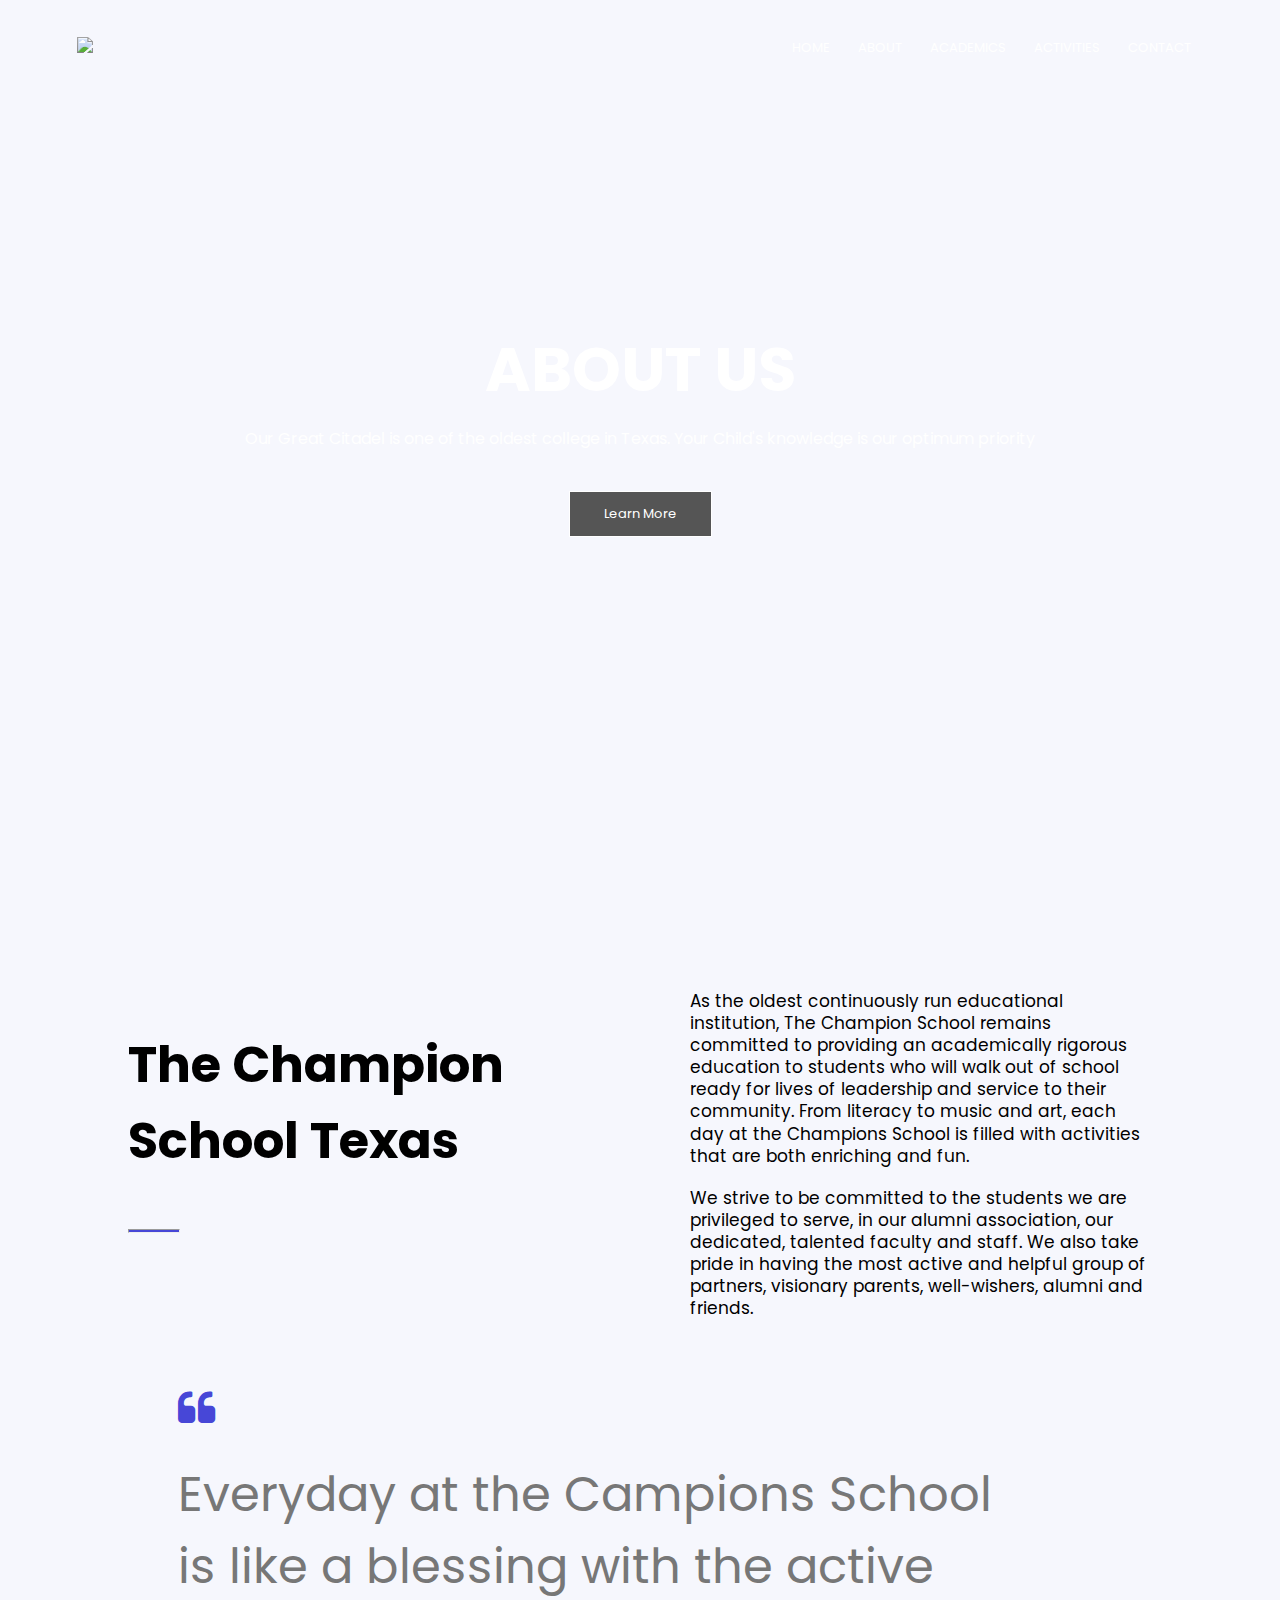
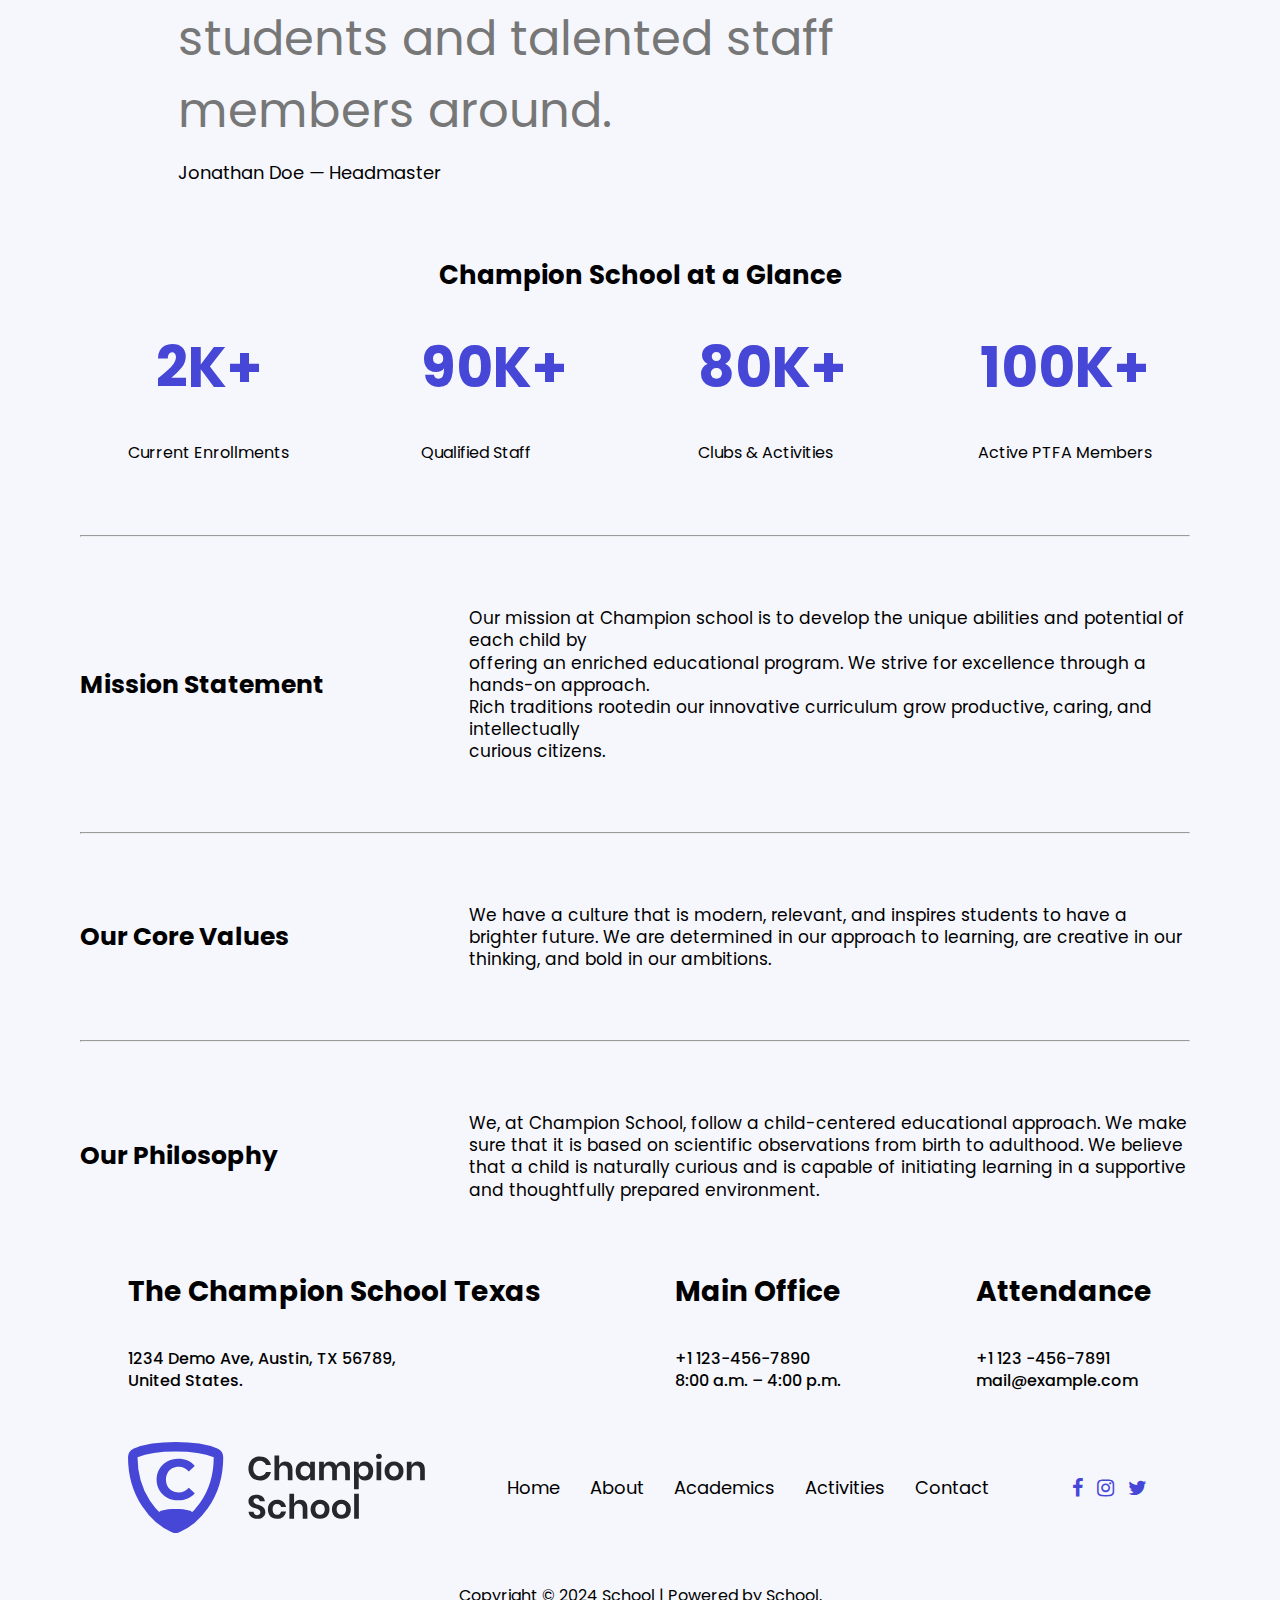
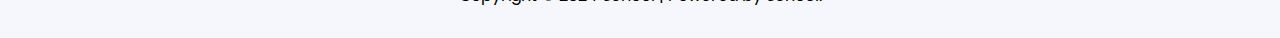
==== about.html @ 12ad3af4 "intial commit" ====
<!DOCTYPE html>
<html lang="en">
<head>
    <meta charset="UTF-8">
    <meta http-equiv="X-UA-Compatible" content="IE=edge">
    <meta name="viewport" content="width=device-width, initial-scale=1.0">
    <title>University Website Design</title>
    <link rel="preconnect" href="https://fonts.googleapis.com">
    <link href="https://fonts.googleapis.com/css2?family=Lato:wght@400;700&family
=League+Spartan:wght@400;500;600;700&family=Poppins:ital,wght@0,200;0,400;0,
500;0,600;0,900;1,400;1,600&display=swap" rel="stylesheet">
<link rel="preconnect" href="https://fonts.gstatic.com" crossorigin>
<link rel="stylesheet" href="font-awsome/css/font-awesome.min.css"> 
    <link rel="stylesheet" href="style.css">
</head>
<body>

     <section class="about-header">
         <nav>
              <a href="index.html"><img src="images/site-logo.svg"></a>
              <div class="nav-links" id="navLinks">
                <i class="fa fa-times" onclick="hideMenu()"></i>
                    <ul>
                        <li><a href="index.html">HOME</a></li>
                        <li><a href="about.html">ABOUT </a></li>
                        <li><a href="academics.html">ACADEMICS</a></li>
                        <li><a href="activities.html">ACTIVITIES</a></li>
                        <li><a href="contact.html">CONTACT</a></li>
                    </ul>
              </div>
              <i class="fa fa-bars" onclick="showMenu()"></i>
         </nav>

         <div class="text-box">
               <h1>ABOUT US</h1>
               <p>Our Great Citadel is one of the oldest college in Texas. Your Child's knowledge is 
                   our optimum priority<p>
                 <a href="" class="hero-btn">Learn More</a>
         </div>
         
     </section>


     <!------------Hero1 section-->

     <section class="hero1">
         <div class="heroText">
              <h3>The Champion<br> School Texas</h3>
                <hr class="hero"/>
         </div>
         <div class="heroNote">
            <p>As the oldest continuously run educational institution, The Champion School remains committed 
                to providing an academically rigorous education to students who will walk out of school ready
                 for lives of leadership and service to their community. From literacy to music and art, each
                  day at the Champions School is filled with activities that are both enriching and fun.
                 </p>
                 <p class="second">
                    We strive to be committed to the students we are privileged to serve, in our alumni association, 
                    our dedicated, talented faculty and staff. We also take pride in having the most active and helpful
                     group of partners, visionary parents, well-wishers, alumni and friends.
                 </p>
         </div>
     </section>

     <!-------------The headmaster----------->
     <section class="headmaster">
         <img src="images/school-template-headmaster-img.jpg" alt="">
         <div class="about-him">
            <i class="fa fa-quote-left"></i>
            <h3>Everyday at the Campions School<br> is like a blessing with the active 
                students and talented staff<br>members around.</h3>
                <p>Jonathan Doe — Headmaster</p>
         </div>
     </section>

            <section class="glance">
            <h3>Champion School at a Glance</h3>

                <div class="hero2">
                    
                        <div class="about2">
                                <h3>2K+ </h3>
                                <p>Current Enrollments</p>
                        </div>
                        <div class="about2">
                                <h3>90K+ </h3>
                                <p>Qualified Staff</p>
                        </div>
                            <div class="about2">
                                <h3>80K+ </h3>
                                <p>Clubs & Activities</p>
                            </div>
                            <div class="about2">
                                <h3>100K+ </h3>
                                <p>Active PTFA Members</p>
                            </div>
                </div>
            </section>


            <section class="hero3">
                <div class="mission">
                       <hr>
                       <div class="ourshoool">
                             <h3>Mission Statement</h3>
                             <p>Our mission at Champion school is to develop the unique abilities and potential of 
                                 each child by<br> offering an enriched educational program. We strive for excellence through 
                                 a hands-on approach.<br> Rich traditions rootedin our innovative curriculum grow productive, 
                                 caring, and intellectually<br> curious citizens.</p>
                       </div>
                       <hr>
                       <div class="ourshoool">
                             <h3>Our Core Values</h3>
                             <p>We have a culture that is modern, relevant, and inspires students to have a brighter 
                                 future. We are determined in our approach to learning, are creative in our thinking, 
                                 and bold in our ambitions.
                            </p>
                       </div>
                       <hr>
                       <div class="ourshoool">
                             <h3>Our Philosophy</h3>
                             <p>We, at Champion School, follow a child-centered educational approach. We make sure 
                                 that it is based on scientific observations from birth to adulthood. We believe that 
                                 a child is naturally curious and is capable of initiating learning in a supportive 
                                 and thoughtfully prepared environment.</p>
                       </div>
                </div>

            </section>

            <section class="championSchool">
                <div class="theschool">
                         <h3>The Champion School Texas​</h3>
                         <p>1234 Demo Ave, Austin, TX 56789,</p>
                         <p>United States.</p>
                </div>
                <div class="Main">
                        <h3>Main Office</h3>
                        <p>+1 123-456-7890</p>
                        <p>8:00 a.m. – 4:00 p.m.</p>
                </div>
                <div class="attendance​">
                    <h3>Attendance​</h3>
                    <p>+1 123 -456-7891</p>
                    <p>mail@example.com</p>
                </div>
            
            </section>
            
            <section class="footer">
            <footer>
                <img src="Images/site-logo (1).svg" alt="">
                 <div class="menu">
                     <ul>
                         <li>Home</li>
                         <li>About</li>
                         <li>Academics</li>
                         <li>Activities</li>
                         <li>Contact</li>
                     </ul>
                 </div>
                 <div class="footer-icons">
                     <i class="fa fa-facebook"></i>
                     <i class="fa fa-instagram"></i>
                     <i class="fa fa-twitter"></i>
                 </div>
            </footer>
            <p>Copyright © 2024 School | Powered by School.</p>
            </section>


     <!-------------Javascript for toggle menu------------>
     <script>
            var navLinks = document.getElementById("navLinks");

            function showMenu(){
                navLinks.style.right = "0";
            }
            function hideMenu(){
                navLinks.style.right = "-200px";
            }


     </script>
    
</body>
</html>
---- style.css ----
*{
    margin: 0;
    padding: 0;
    font-family: 'Lato', sans-serif;
    font-family: 'League Spartan', sans-serif;
    font-family: 'Poppins', sans-serif;   
}
body{
    background-color:#F6F7FD ;
}

.header{
    min-height: 120vh;
    width: 100%;
    background-image:  url(images/banner1.jpg);
    background-position: center;
    background-size: cover;
    position: relative;
}
nav{
    display: flex;
    padding: 2% 6%;
    justify-content: space-between;
    align-items: center;
}
nav img{
    width: 150px;
}
.nav-links{
    flex: 1;
    text-align: right;
}
.nav-links ul li{
    list-style: none;
    display: inline-block;
    padding: 8px 12px;
    position: relative; 
}
.nav-links ul li a{
    color: #fff;
    text-decoration: none;
    font-size: 13px;
}
.nav-links ul li::after{
    content: "";
    width: 0%;
    height: 2px;
    background: #4747D7;
    display: block;
    margin: auto;
    transition: 0.5s;
}
.nav-links ul li:hover::after{
    width: 100%;
    color: #4747D7;
}
.text-box{
    width: 90%;
    color: #fff;
    position: absolute;
    top: 50%;
    left: 50%;
    transform: translate(-50%, -50%);
    text-align: center;
}
.text-box h1{
    font-size: 62px;
}
.text-box p{
    margin: 10px 0 40px;
    font-size: 16px;
    color: #fff;
}
.hero-btn{
    display: inline-block;
    text-decoration: none;
    color: #fff;
    border: 1px solid #fff;
    padding: 12px 34px;
    font-size: 13px;
    background-color: #555;
    position: relative;
    cursor: pointer;
}
nav .fa{
    display: none;
}
.hero-btn:hover{
    border: 1px solid #4747D7;
    background: #4747D7;
    transition: 1s;
}
@media (max-width: 700px) {
    body{
        overflow-x: hidden;
    }
    .text-box h1{
        font-size: 20px;
    }
    .nav-links ul li{
       display: block;
    }
    .nav-links{
        position: fixed;
        background: #4747D7;
        height: 100vh;
        width: 200px;
        top: 0;
        right: -200px;
        text-align: left;
        z-index: 2;
        transition: 1s;
        
    }
    nav .fa{
        display: block;
        color: #fff;
        margin: 10px;
        font-size: 22px;
        cursor: pointer;
    }
    .nav-links ul{
        padding: 30px;
    }
}
/*------Learning-----------*/

.learning{
    display: flex;
    justify-content: space-between;
    width: 80%;
    gap: 30px;
    width: 80%;
    margin: auto;
    margin-top: 90px;
}

.learning .col-1{
    width: 100%;
}

.col-1 h2{
    font-size: 45px;
    font-weight: 600;
    font-family: Poppins;
    margin-bottom: 40px;
    line-height: 1.2;
}
.col-1 p{
    line-height: 1.4;
    font-size: 16px;
}

.col-2{
    width: 100%;
    margin-top: 150px;
}

.col-2 p{

    line-height: 1.4;
    font-size: 16px;
}
button.learn{
    padding: 14px;
    margin-top: 10px;
    color: #fff;
    background-color: #f44336;
    border: 1px solid #fff;
    border-radius: 10px;
}

/*----------------Campus----------*/

.campus{
    width: 80%;
    margin: auto;
    text-align: center;
    padding-top: 50px;
}
.campus h1{
    font-size: 36px;
    font-weight: 600;
}
.campus p{
    color: #777;
    font-size: 14px;
    font-weight: 300;
    line-height: 22px;
    padding: 10px;
}

.campus .row{
    display: flex;
    justify-content: space-between;
    align-items: center;
    margin-top: 5px;
}
.campus-col{
    flex-basis: 32%;
    border-radius: 10px;
    margin-bottom: 30px;
    position: relative;
    overflow: hidden;
}
.campus-col img{
    width: 100%;
    display: block;
}
.layer{
    background: transparent;
    height: 100%;
    width: 100%;
    position: absolute;
    top: 0;
    left: 0;
    transition: 0.5s;
}
.layer:hover{
    background: rgba(226, 0, 0, 0.7);
}
.layer h3{
    width: 100%;
    font-weight: 500;
    color: #fff;
    font-size: 26px;
    bottom: 0;
    left: 50%;
    transform: translateX(-50%);
    position: absolute; 
    opacity: 0;
    transition: 0.5s;
}
.layer:hover h3{
    bottom: 49%;
    opacity: 1;
}
/*------------Curriculum----------*/
.curriculum-col{
    display: flex;
    justify-content: space-between;
    align-items: center;
    gap: 20px;
}
.curriculum-col h2{
    font-size: 50px;
    flex-basis: 45%;
}
.curriculum-col p{
    font-size: 16px;
    line-height: 1.3;
    flex-basis: 45%;
    margin-top: 20px;
}
.hero{
    width: 50px;
    height: 2px;
    background-color: #4747D7;
}
.subjects{
    display: flex;
    align-items: center;
    justify-content: space-between;
    margin-top: 50px;
}
.subject{
    flex-basis: 32%;
    margin-bottom: 30px;
    position: relative;
    overflow: hidden;
}
.subjects img{
    display: block;
    border-radius: 30px;
    width: 320px;
}
.subjects h4{
    font-size: 26px;
    font-weight: 700;
    margin-bottom: 20px;
    margin-top: 8px;
    text-align: center;
}
.subjects p{
    font-size: 16px;
    margin-bottom: 25px;
}
/* --------co-curriculum-------------------*/
.co-curricular{
    display: flex;
    justify-content: space-between;
    width: 80%;
    margin: auto;
    gap: 60px;

}
.co-curricularImg img{
    display: block;
    border-radius: 10px;
}
.co-curricular1 h2{
    font-size: 45px;
}
.hero{
    margin-top: 50px;
    margin-bottom: 50px;
}
.athletics h3{
    font-size: 28px;
    margin-left: 8px;
    margin-bottom: 10px;
    
}
.athletics p{
    font-size: 16px;

}
.athlet{
    margin-top: 30px;
    display: flex;
    margin-bottom: 50px;
}
.athlet .radio{
    width: 50px;
}
.InHouse{
    margin-top: 30px;
    margin-bottom: 50px;
    display: flex;
}
.Arts{
    margin-top: 30px;
    margin-bottom: 50px;
    display: flex;
}
/*----------Subscribe-----------*/
.subscribe{
    width: 80%;
    margin: auto;
    margin-top: 70px;
    margin-bottom: 60px;
}
.subscribe1{
    display: block;
    text-align: center;
    margin: auto;
    background-color:  #4747D7;
    padding: 120px;
    width: 65%;
    border-radius: 25px;

}
.subscribe1 .hero{
    display: block;
    margin: auto;
    margin-bottom: 10px;
    background-color: white;
    width: 70px;
    height: 2px;
}
.subscribe1 h2{
    font-size: 32px;
    font-weight: 600;
    color: white;
    margin: 30px 0px 30px 0px;
}
.subscribe1 input{
    padding: 15px;
    width: 240px;
    outline: none;
}
.subscribe1 input:placeholder-shown{
    font-size: 15px;
}
.subscribe1 button{
    padding: 15px 35px 15px 35px;
}
/*------------Our school------------*/
.championSchool{
    display: flex;
    align-items: center;
    justify-content: space-between;
    width: 80%;
    margin: auto;
    margin-bottom: 50px;
    background-color: #F6F7FD;
}
.championSchool h3{
    font-size: 28px;
    margin-bottom: 35px;
}
.championSchool p{
    font-size: 16px;
    line-height: 1.4;
    font-weight: 500;
}

/*--------footer-----------*/
footer{
    display: flex;
    align-items: center;
    justify-content: space-between;
    width: 80%;
    margin: auto;
    margin-bottom: 80px;
}
footer img{
    width: 300px;
}
footer ul{
    display: flex;
}
footer ul li{
    list-style: none;
    padding: 15px;
    font-size: 18px;
}
.footer{
    background-color: #F6F7FD;
}
.footer-icons i{
      font-size: 20px;
      padding: 5px;
      color: #4747D7;
      background-color: #F6F7FD;
}
.footer p{
    text-align: center;
    font-size: 16px;
    margin-bottom: 30px;
    margin-top: -30px;
}

/*------------About Section -----------*/
.about-header{
    min-height: 100vh;
    width: 100%;
    background-image:  url(images/background.jpg);
    background-position: center;
    background-size: cover;
    position: relative;
}
.hero1{
    display: flex;
    justify-content: space-between;
    align-items: center;
    width: 80%;
    gap: 50px;
    margin: auto;
    margin-top: 90px;
}
.hero1 h3{
    font-size: 50px;
}
.heroText{
    width: 50%;
}
.heroNote{
    width: 50%;
    margin-left: 50px;
}
.heroNote p{
    font-size: 17px;
    line-height: 1.3;
}
p.second{
    margin-top: 20px;
}
.headmaster{
    display: flex;
    align-items: center;
    justify-content: space-between;
    background-color: #F6F7FD;
    padding-top: 70px;
    padding-bottom: 70px;
    width: 80%;
    margin: auto;
    gap: 50px;
}
.headmaster img{
    border-radius: 15px;
    object-fit: cover;
}

.about-him i{
    font-size: 40px;
    margin-bottom: 30px;
    color: #4747D7;
}
.about-him h3{
    font-size: 48px;
    font-weight: normal;
    color: #777;
}
.about-him p{
    font-size: 18px;
    margin-top: 12px;
}
.glance{
  width: 80%;
  margin: auto;
  gap: 20px;
}
.glance h3{
    font-size: 26px;
    text-align: center;
    margin-bottom: 30px;
}
.hero2{
 
    display: flex;
    align-items: center;
    justify-content: space-between;
}
.about2 h3{
    font-size: 56px;
    color: #4747D7;
}
.hero3{
    margin: 70px 90px 70px 80px;
}
.mission hr{
    margin-top: 70px;
    margin-bottom: 70px;
}
.ourshoool{
    display: flex;
    align-items: center;
    justify-content: space-between;
}
.ourshoool h3{
    width: 35%;
    font-size: 25px;
}
.ourshoool p{
   width: 65%;
   font-size: 17px;
   line-height: 1.3;
}
/*------------Academics section----------*/
.academics-header{
    min-height: 100vh;
    width: 100%;
    background-image:  url(images/banner2.jpg);
    background-position: center;
    background-size: cover;
    position: relative;
}
.curriculum{
    width: 80%;
    margin:auto;
    margin-top: 90px;
}
.curriculum h5{
    font-size: 24px;
    margin-bottom: 15px;
}
.curriculum h3{
    font-size: 36px;
}
.offer{
    display: flex;
    align-items: center;
    justify-content: space-between;
}
.offer1 p{
    width: 80%;
}
.offer2 p{
    width: 80%;
}
.oursubjects{
    margin: 70px 90px 70px 90px;
}
.subject4{
    display: flex;
    justify-content: space-between;
    align-items: center;
    margin-bottom: 60px;
    gap: 90px;
    
}
.subject4 img{
    border-radius: 5px;
    object-fit: cover;
}
.subject4 h3{
    font-size: 26px;
    font-weight: 600;
}

.subject4 p{
    font-size: 17px;
    line-height: 1.3;
}



/*--------------Facilities-------------*/
.row{
    display: flex;
    justify-content: space-between;
    align-items: center;
}
.facilities{
    width: 80%;
    margin: auto;
    text-align: center;
    padding-top: 100px;
    margin-top: 80px;
    margin-bottom: 80px;
}
.facilities h1{
    font-size: 45px;
    font-weight: 600;
    margin-bottom:30px ;
}
.facilities p{
    margin-bottom: 15px;
}
.facilities-col{
    flex-basis: 31%;
    border-radius: 10px;
    margin-bottom: 5%;
    text-align: left;
}
.facilities-col img{
    width: 100%;
    border-radius: 10px;
}
.facilities-col p{
    padding: 0;
}
.facilities-col h3{
    margin-top: 16px;
    margin-bottom: 15px;
    text-align: left;
}
/*---------contact-style-------*/
.contact-header{
    min-height: 100vh;
    width: 100%;
    background-image:  url(images/contact.jpg);
    background-position: center;
    background-size: cover;
    position: relative;
}

.contact-us{
    width: 80%;
    margin: auto;
    margin-bottom: 80px;
}
.contact-col{
    margin-top: 80px;
    width: 100%;
}
.contact-col div{
    display: flex;
    align-items: center;
    margin-bottom: 40px;
}
.contact-col form{
    width: 100%;
}
.contact-col .fa{
    font-size: 28px;
    color: #4747D7;
    margin: 10px;
    margin-right: 30px;
}
.contact-col div p{
    padding: 0;
}
.contact-col div h5{
    font-size: 20px;
    margin-bottom: 5px;
    color: #555;
    font-weight: 400;
}
.contact-col input, .contact-col textarea{
    width: 100%;
    padding: 15px;
    margin-bottom: 17px;
    outline: none;
    border: 1px solid #ccc;
}

/*--------activities styles---------*/
.activities-header{
    min-height: 100vh;
    width: 100%;
    background-image:  url(images/banner.png);
    background-position: center;
    background-size: cover;
    position: relative;
}
.activities{
    margin: 70px 90px 70px 90px;
}
.co-activities{
    display: flex;
    align-items: center;
    justify-content: space-between;
    gap: 90px;
    padding-bottom: 80px;
    padding-top: 80px;
}
.co-activities img{
    width: 560px;
    border-radius: 15px;
}
.co-activities h3{
    font-size: 36px;
    font-weight: 600;
}
.co-activities p{
    font-size: 17px;
    line-height: 1.3;
}

/*--------------------media queries--------------*/
@media screen and (max-width: 1024px) {
    .co-curricularImg img {
        width: 400px;
    }
    
    footer img {
        width: 150px;
    }

}
@media screen and (max-width: 900px) {
    .col-1 h2 {
        font-size: 38px;
        
    }
    .curriculum-col h2 {
        font-size: 42px;
        flex-basis: 45%;
    }
    .subscribe1 {
        padding: 30px;
        width: 65%;
    }
    .subscribe1 h2 {
        font-size: 22px;
    
    }
    .subscribe1 input {
        padding: 10px;
        width: 180px;
    }
    .subscribe1 button {
        padding: 10px 25px 10px 25px;
    }
    .championSchool {
        flex-direction: column;
    }
    .theschool{
        width: 100%;
        text-align: center;
        margin-bottom: 20px;
    }
    .Main{
        margin-bottom: 20px;
    }
    .co-curricular {
        flex-direction: column;
    }
    .co-curricularImg img {
        width: 500px;
        margin: auto;
    }
   
    .co-curricular1{
        width:450px;
        margin: auto;
    }
    .co-curricular1 h2 {
        font-size: 35px;
    }
    .hero {
        margin-top: 30px;
        margin-bottom: 30px;
    }
    .athletics h3 {
        font-size: 22px;
        margin-left: 8px;
        margin-bottom: 10px;
    }
    footer img {
        width: 200px;
    }
    footer {
        flex-direction:column;
    }
}
@media screen and (max-width: 815px){
    .col-1 h2 {
        font-size: 32px;
        
    }
    .curriculum-col {
     flex-direction: column;
    }
    .subjects {
        flex-direction: column;
        align-items: center;
    }
    .subject {
       flex-basis: 40%;
    }
    .subjects img {
        width: 380px;
        margin: auto;
    }
    .co-curricularImg img {
        width: 380px;
    }
} 
@media screen and (max-width: 535px){
    .learning {
       flex-direction: column;
    }
    .col-2 {
        width: 100%;
        margin-top: 30px;
    }
    .subjects img {
        width: 280px;
        margin: auto;
    }
    .co-curricularImg img {
        width: 280px;
    }
    .co-curricular1 {
        width: 300px;
        margin: auto;
    }
    .co-curricular1 h2 {
        font-size: 30px;
    }
    .subscribe1 h2 {
        font-size: 18px;
    }
    .subscribe1 input {
        padding: 8px;
        width: 120px;
        margin-bottom: 5px;
    }
    footer ul li {
        padding: 10px;
        font-size: 12px;
    }
    .menu ul{
        width: 250px;
        margin: auto;
        margin-bottom: 5px;
        margin-right: 55px;
    }
    .footer p {
        text-align: center;
        font-size: 12px;
     
    }
}
@media screen and (max-width: 365px){
    .col-1 p, .col-2 p {
        line-height: 1.4;
        font-size: 14px;
    }
    
    .hero {
        margin-top: 15px;
        margin-bottom: 15px;
    }
    .curriculum-col h2 {
        font-size: 32px;
        flex-basis: 45%;
    }
    .curriculum-col p {
        font-size: 14px;
      
    }
    .subjects img {
        width: 230px;
        margin: auto;
    }
    .subjects h4 {
        font-size: 22px;
        margin-bottom: 10px;
    }
    .subjects p {
        font-size: 14px;
    }
    .co-curricularImg img {
        width: 230px;
    }
    .co-curricular1 {
        width: 230px;
        margin: auto;
    }
    .co-curricular1 h2 {
        font-size: 25px;
    }    
    .athletics p {
        font-size: 14px;
    }
    .menu ul {
        width: 220px;
        padding: 7px;
        margin-right: 75px;
    }
}
/*----------About Media-------------*/
@media screen and (max-width: 1024px) {
    .heroText .hero {
        margin: auto;
        margin-top: 25px;
    }
    .hero1 h3 {
        font-size: 40px;
        text-align: center;
    }
    .about-him h3 {
        font-size: 40px;
        font-weight: normal;
        color: #777;
    }
}

@media screen and (max-width: 900px) {
    
    .hero1 {
        flex-direction: column;
    }
    .heroText {
        width: 100%;
        margin: auto;
    }
    .heroNote {
        width: 100%;
    }
    .headmaster {
       flex-direction: column;
    }
    .about2 h3 {
        font-size: 46px;
        color: #4747D7;
    }

}
@media screen and (max-width: 700px) {

    .hero1 h3 {
        font-size: 32px;
        text-align: center;
    }
    .heroText .hero {
        margin: auto;
        margin-top: 25px;
    }
    .about-him h3 {
        font-size: 28px;
        font-weight: normal;
        color: #777;
    }
    .about2 h3 {
        font-size: 28px;
    }
}
@media screen and (max-width: 630px){
    .ourshoool {
       flex-direction: column;
    }
    .about2 P{
        font-size: 15px;
        text-align: center;
    }
    .ourshoool h3 {
       width: 100%;
       text-align: center;
       margin-bottom: 20px;
    }
    .ourshoool p {
        width: 100%;
    }
} 
@media screen and (max-width:465px) {   
    .headmaster img {
        width: 280px;
    }
    .about-him h3 {
        font-size: 22px;
    }
    .about2 h3 {
        font-size: 22px;
    }
    .about2 P{
        font-size: 14px;
        text-align: center;
    }
}

@media screen and (max-width: 385px){
    .heroNote p {
        font-size: 14px;
    }
    .headmaster img {
        width: 220px;
    }
    .about-him i {
        font-size: 32px;
    }
    .about-him h3 {
        font-size: 18px;
    }
    .about-him p {
        font-size: 16px;
    }
    .about2 h3 {
        font-size: 18px;
    }
    .about2 P {
        font-size: 12px;
        text-align: center;
    }
    .ourshoool p {
        width: 100%;
        font-size: 13px;
    }

}
/*---------academics media query-----------*/
@media screen and (max-width: 850px) {
    .subject4 {
        flex-direction: column;
    }
}
@media screen and (max-width: 480px) {
    .offer {
        flex-direction: column;
    }
    .offer1 p, .offer2 p {
        margin-bottom: 15px;
    }
    .subject4 img {
      width: 300px;
      margin-bottom: -50px;
    }
}
/*-------activities media query----------*/
@media screen and (max-width: 1024px) {
    .co-activities img {
        width: 420px;
        border-radius: 15px;
    }
}
@media screen and (max-width: 850px) {
    .co-activities img {
        width: 350px;
        border-radius: 15px;
    }
}
@media screen and (max-width: 762px) {
    .co-activities {
        flex-direction: column;
    }
    .co-activities h3 {
       font-size: 28px;
    }
    .co-activities p {
        font-size: 16px;
    }
}
@media screen and (max-width: 467px){
    .co-activities img {
        width: 260px;
        border-radius: 15px;
    }
} 


/*----------contact media query--------------*/

@media screen and (max-width: 800px ) {
    .row {
        flex-direction: column;
    }
 
}
@media screen and (max-width: 430px) {
    .contact-col {
       width: 100%;
       margin: autos;   
    }
    .contact-col form{
        width: 90%;
     }
     .contact-col div span h5{
        font-size: 16px;
     }
}
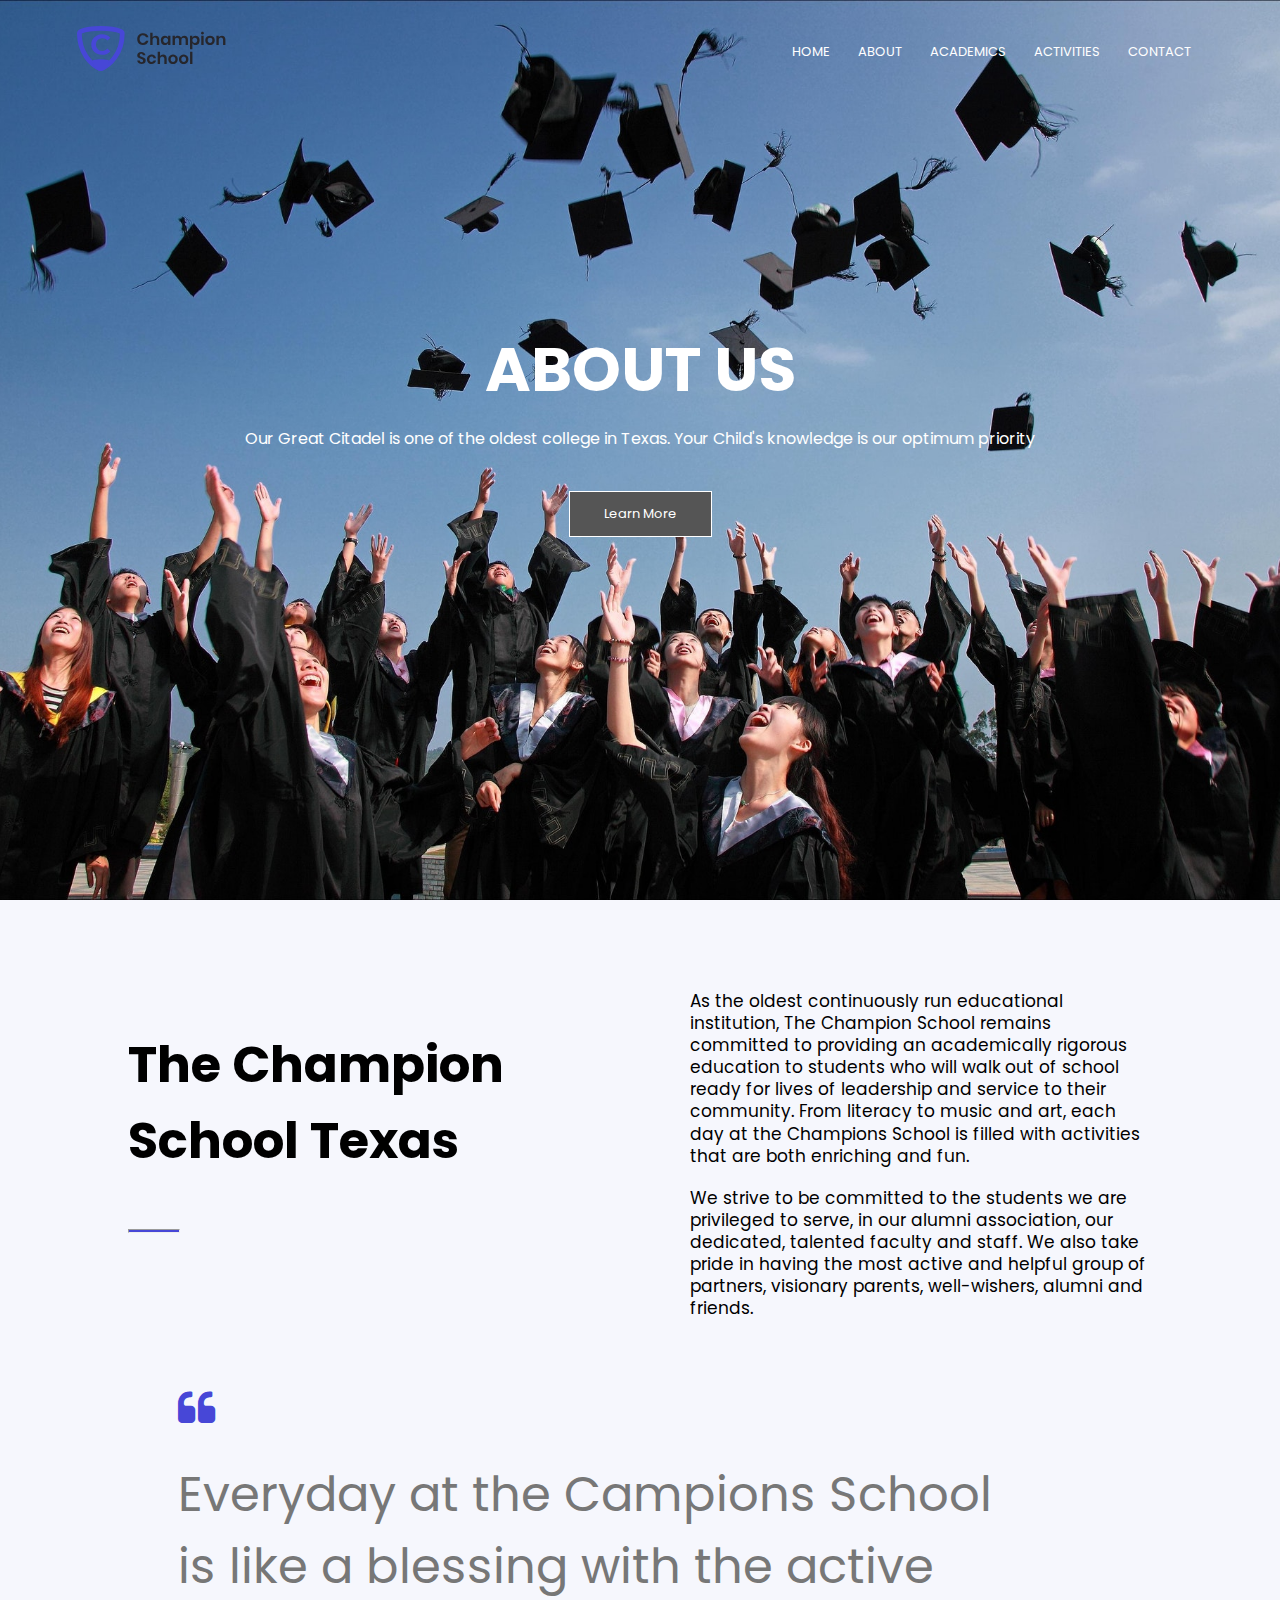
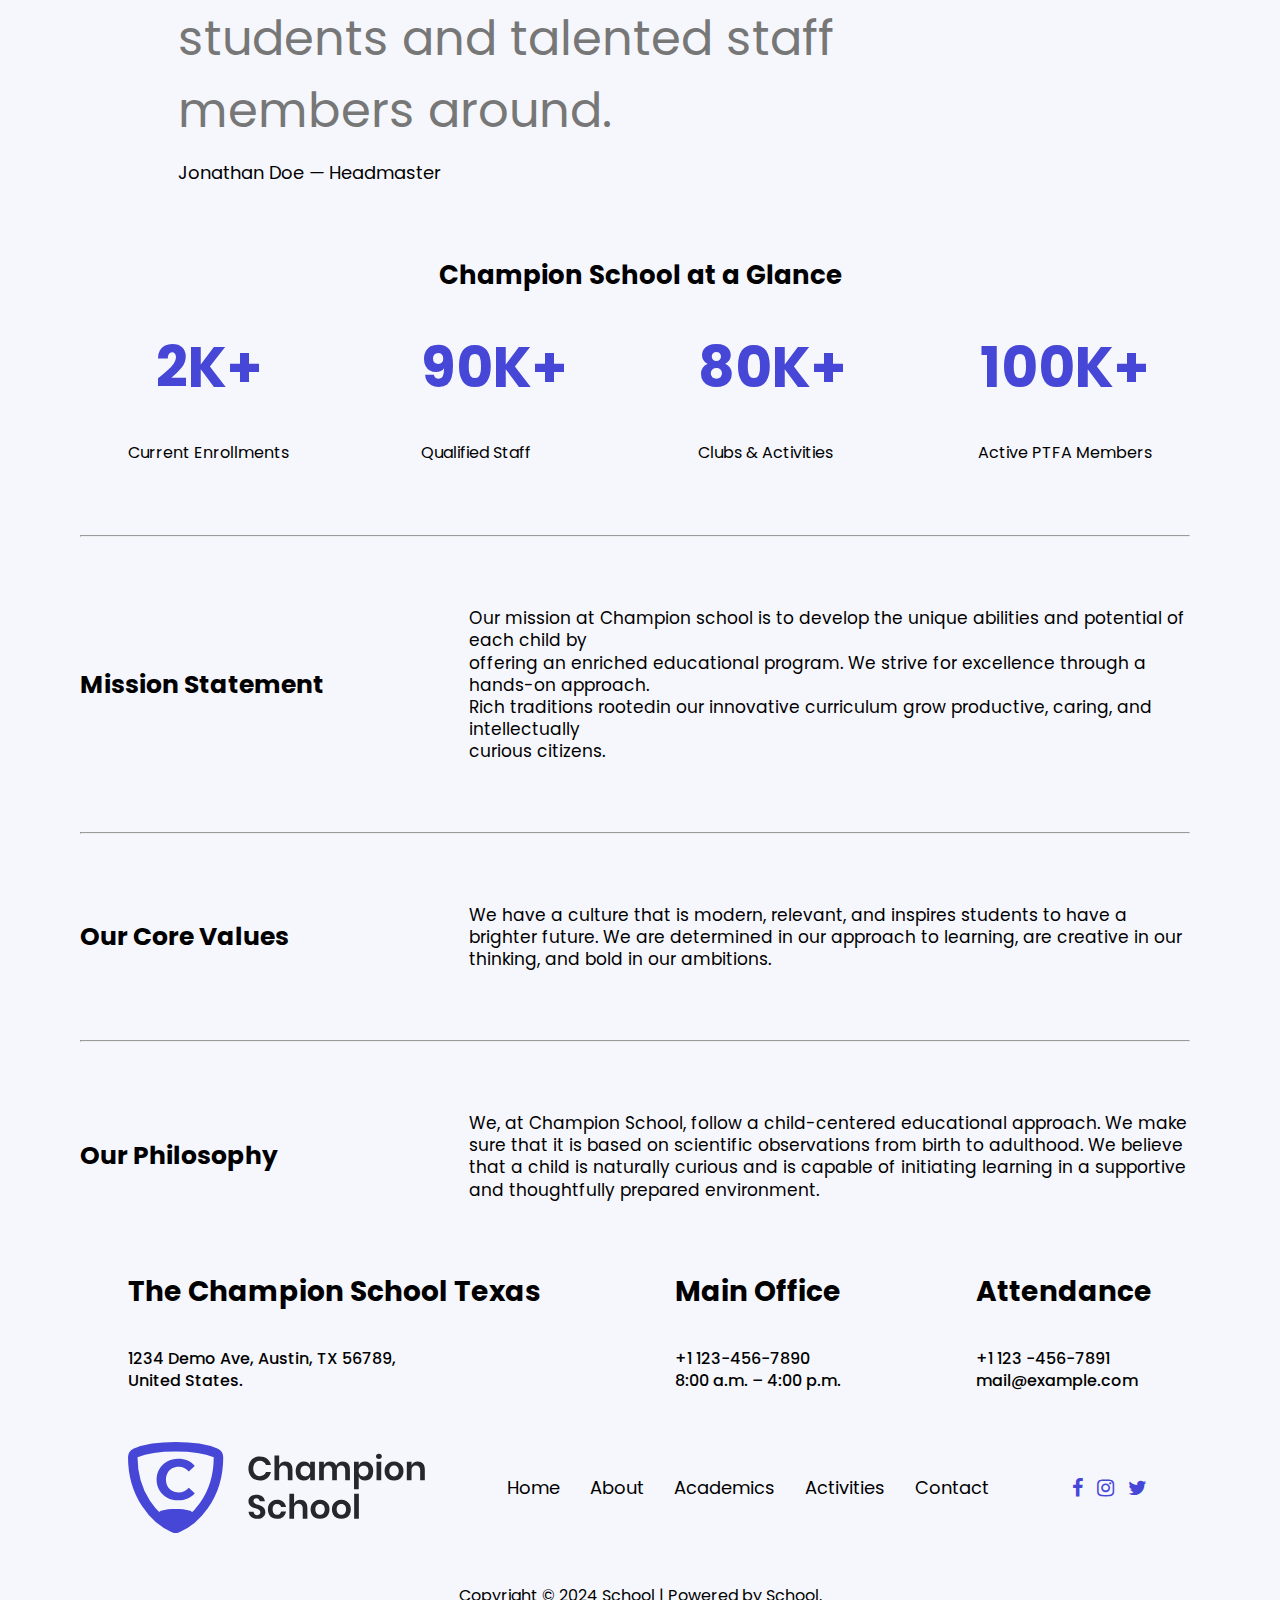
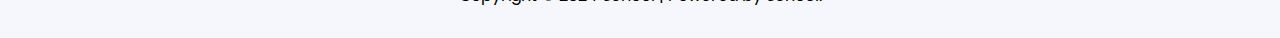
==== commit fcee5e1b: "Update about.html" ====
--- a/about.html
+++ b/about.html
@@ -17,7 +17,7 @@
 
      <section class="about-header">
          <nav>
-              <a href="index.html"><img src="images/site-logo.svg"></a>
+              <a href="index.html"><img src="Images/site-logo.svg"></a>
               <div class="nav-links" id="navLinks">
                 <i class="fa fa-times" onclick="hideMenu()"></i>
                     <ul>
@@ -184,4 +184,4 @@
      </script>
     
 </body>
-</html>+</html>
--- a/style.css
+++ b/style.css
@@ -10,9 +10,9 @@
 }
 
 .header{
-    min-height: 120vh;
-    width: 100%;
-    background-image:  url(images/banner1.jpg);
+    min-height: 100vh;
+    width: 100%;
+    background-image:  url(Images/banner1.jpg);
     background-position: center;
     background-size: cover;
     position: relative;
@@ -435,7 +435,7 @@
 .about-header{
     min-height: 100vh;
     width: 100%;
-    background-image:  url(images/background.jpg);
+    background-image:  url(Images/background.jpg);
     background-position: center;
     background-size: cover;
     position: relative;
@@ -541,7 +541,7 @@
 .academics-header{
     min-height: 100vh;
     width: 100%;
-    background-image:  url(images/banner2.jpg);
+    background-image:  url(Images/banner2.jpg);
     background-position: center;
     background-size: cover;
     position: relative;
@@ -640,7 +640,7 @@
 .contact-header{
     min-height: 100vh;
     width: 100%;
-    background-image:  url(images/contact.jpg);
+    background-image:  url(Images/contact.jpg);
     background-position: center;
     background-size: cover;
     position: relative;
@@ -690,7 +690,7 @@
 .activities-header{
     min-height: 100vh;
     width: 100%;
-    background-image:  url(images/banner.png);
+    background-image:  url(Images/banner.png);
     background-position: center;
     background-size: cover;
     position: relative;
